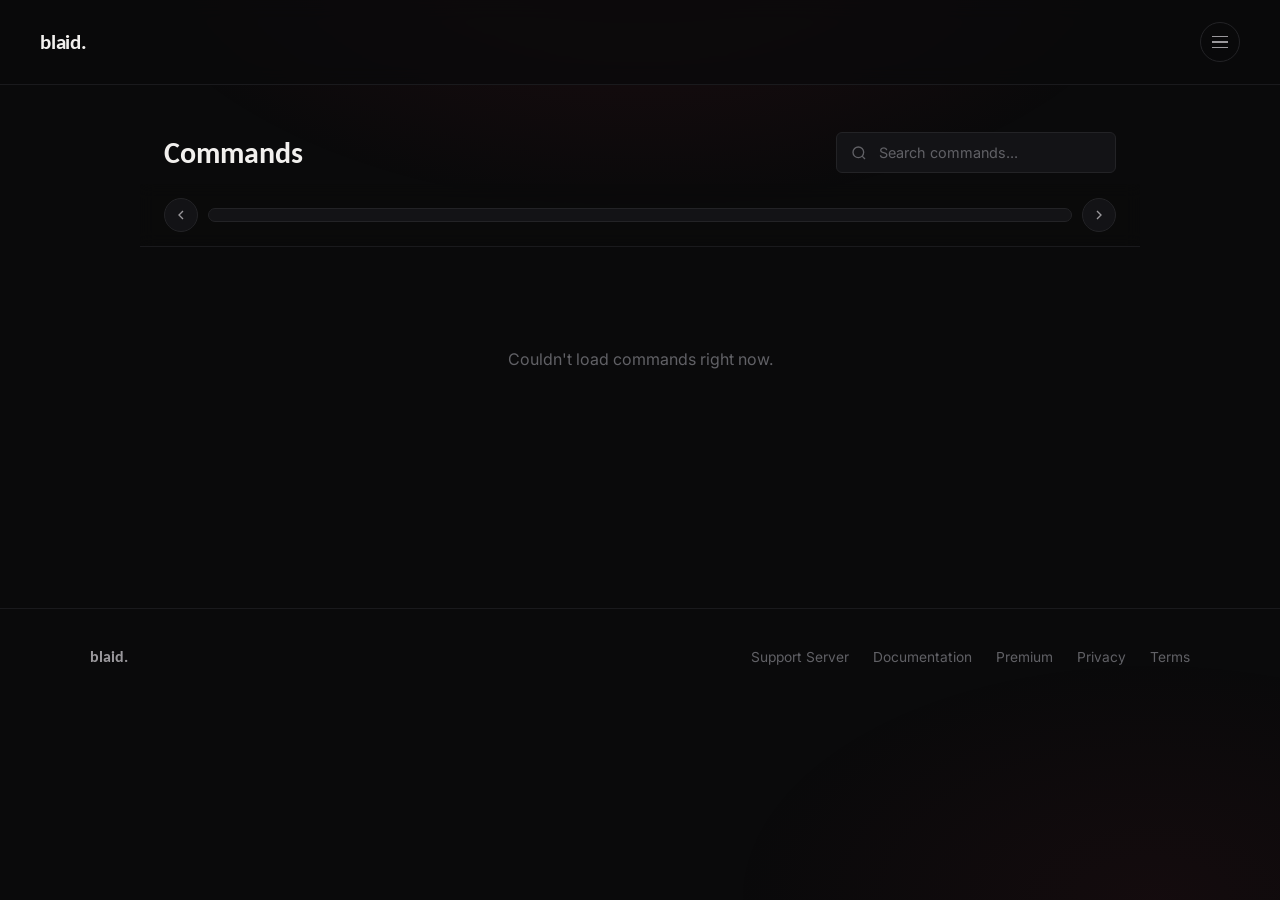
==== website/frontend/commands.html @ 807b5d60 "Add files via upload" ====
<!DOCTYPE html>
<html lang="en">
<head>
  <meta charset="UTF-8">
  <meta name="viewport" content="width=device-width, initial-scale=1">
  <title>Commands — blaid.</title>
  <link rel="stylesheet" href="css/style.css">
</head>
<body>

  <div class="loader">
    <img class="loader-logo" src="https://i.postimg.cc/3x8vhPrW/FED5DB4C-5312-48C1-953B-68FA3658A6BF.png" alt="blaid.">
  </div>

  <div class="page">
    <header class="topbar">
      <a class="wordmark" href="index.html">blaid.</a>
      <div class="topbar-right">
        <button class="menu-toggle" aria-label="Menu">
          <span></span><span></span><span></span>
        </button>
        <nav class="nav-panel">
          <a href="index.html">Home</a>
          <a href="embed-builder.html">Embed Builder</a>
          <a href="status.html">Status</a>
          <a data-support-link href="#">Discord</a>
          <a href="tickets.html">Tickets</a>
          <a href="docs.html">Documentation</a>
          <a href="premium.html">Premium</a>
        </nav>
      </div>
    </header>

    <div class="cmd-header">
      <h1>Commands</h1>
      <div class="cmd-search">
        <svg viewBox="0 0 24 24" fill="none" stroke="currentColor" stroke-width="2"><circle cx="11" cy="11" r="8"/><path d="m21 21-4.3-4.3"/></svg>
        <input id="cmd-search-input" type="text" placeholder="Search commands...">
      </div>
    </div>

    <div class="chip-bar-wrap">
      <button class="chip-arrow chip-arrow-left" aria-label="Scroll left">
        <svg viewBox="0 0 24 24" fill="none" stroke="currentColor" stroke-width="2"><path d="m15 18-6-6 6-6"/></svg>
      </button>
      <div class="chip-bar"></div>
      <button class="chip-arrow chip-arrow-right" aria-label="Scroll right">
        <svg viewBox="0 0 24 24" fill="none" stroke="currentColor" stroke-width="2"><path d="m9 18 6-6-6-6"/></svg>
      </button>
    </div>

    <div class="cmd-body">
      <p style="color: var(--text-faint); text-align:center; padding: 60px 0;">Loading commands…</p>
    </div>
    <footer class="site-footer">
      <div class="footer-inner">
        <span class="footer-brand">blaid.</span>
        <div class="footer-links">
          <a data-support-link href="#">Support Server</a>
          <a href="docs.html">Documentation</a>
          <a href="premium.html">Premium</a>
          <a href="privacy.html">Privacy</a>
          <a href="terms.html">Terms</a>
        </div>
      </div>
    </footer>
  </div>

  <script src="js/config.js"></script>
  <script src="js/app.js"></script>
</body>
</html>
---- website/frontend/css/style.css ----
/* ============================================================
   blaid. — design tokens
   Near-black + deep wine red, Carlito (free Calibri-alike) display / Inter body.
   ============================================================ */

@import url('https://fonts.googleapis.com/css2?family=Carlito:wght@400;700&family=Inter:wght@400;500;600;700&display=swap');

:root {
  --bg: #0A0A0B;
  --bg-raised: #131316;
  --bg-raised-2: #1A1A1E;
  --border: #232326;
  --border-soft: #1A1A1D;

  --red: #8B1E2F;
  --red-bright: #B23A4C;
  --red-dim: #4A1219;

  --text: #F2F0EE;
  --text-muted: #9A989C;
  --text-faint: #616166;

  --font-display: 'Carlito', sans-serif;
  --font-body: 'Inter', sans-serif;

  --radius: 10px;
  --radius-sm: 6px;

  --shadow-soft: 0 20px 60px -20px rgba(0, 0, 0, 0.6);
}

* { box-sizing: border-box; }

html { scroll-behavior: smooth; }

body {
  margin: 0;
  background: var(--bg);
  color: var(--text);
  font-family: var(--font-body);
  font-size: 16px;
  line-height: 1.55;
  -webkit-font-smoothing: antialiased;
}

a { color: inherit; text-decoration: none; }
button { font-family: inherit; }

::selection { background: var(--red-dim); color: var(--text); }

body::before {
  content: "";
  position: fixed;
  inset: 0;
  z-index: -1;
  background:
    radial-gradient(ellipse 900px 500px at 50% -10%, rgba(139, 30, 47, 0.16), transparent 60%),
    radial-gradient(ellipse 700px 400px at 90% 100%, rgba(139, 30, 47, 0.08), transparent 60%);
  pointer-events: none;
}

/* Loading screen */

.loader {
  position: fixed;
  inset: 0;
  z-index: 999;
  background: #000;
  display: flex;
  align-items: center;
  justify-content: center;
  transition: opacity 0.6s ease, visibility 0.6s ease;
}

.loader.hidden { opacity: 0; visibility: hidden; pointer-events: none; }

.loader-mark {
  font-family: var(--font-display);
  font-weight: 600;
  font-size: 2.4rem;
  letter-spacing: -0.01em;
  color: var(--text);
  animation: loader-blink 1.1s ease-in-out infinite;
}

@keyframes loader-blink {
  0%, 100% { opacity: 1; }
  50% { opacity: 0.15; }
}

.page {
  opacity: 0;
  transform: translateY(6px);
  transition: opacity 0.5s ease, transform 0.5s ease;
}

.page.revealed { opacity: 1; transform: translateY(0); }

/* Top navigation */

.topbar {
  position: sticky;
  top: 0;
  z-index: 40;
  display: flex;
  align-items: center;
  justify-content: space-between;
  padding: 22px 40px;
  background: rgba(10, 10, 11, 0.94);
  border-bottom: 1px solid var(--border-soft);
}

@media (min-width: 861px) {
  .topbar { background: rgba(10, 10, 11, 0.75); backdrop-filter: blur(10px); }
}

.wordmark {
  font-family: var(--font-display);
  font-weight: 600;
  font-size: 1.3rem;
  color: var(--text);
  letter-spacing: -0.01em;
}

.topbar-right { display: flex; align-items: center; gap: 18px; position: relative; }

.icon-btn {
  display: flex;
  align-items: center;
  justify-content: center;
  width: 40px;
  height: 40px;
  border-radius: 50%;
  border: 1px solid var(--border);
  background: transparent;
  color: var(--text-muted);
  cursor: pointer;
  transition: border-color 0.15s ease, color 0.15s ease, background 0.15s ease, transform 0.15s ease;
}

.icon-btn:hover { color: var(--text); border-color: var(--red); background: rgba(139, 30, 47, 0.1); transform: translateY(-1px); }
.icon-btn svg { width: 17px; height: 17px; }

.menu-toggle {
  display: flex;
  flex-direction: column;
  justify-content: center;
  gap: 4px;
  width: 40px;
  height: 40px;
  border-radius: 50%;
  border: 1px solid var(--border);
  background: transparent;
  cursor: pointer;
  transition: border-color 0.15s ease, background 0.15s ease, transform 0.15s ease;
}

.menu-toggle:hover { border-color: var(--red); background: rgba(139, 30, 47, 0.1); transform: translateY(-1px); }

.menu-toggle span {
  display: block;
  width: 16px;
  height: 1.5px;
  margin: 0 auto;
  background: var(--text-muted);
  transition: transform 0.2s ease, opacity 0.2s ease;
}

.menu-toggle.open span:nth-child(1) { transform: translateY(5.5px) rotate(45deg); }
.menu-toggle.open span:nth-child(2) { opacity: 0; }
.menu-toggle.open span:nth-child(3) { transform: translateY(-5.5px) rotate(-45deg); }

.nav-panel {
  position: fixed;
  top: 78px;
  right: 40px;
  z-index: 45;
  min-width: 220px;
  background: var(--bg-raised);
  border: 1px solid var(--border);
  border-radius: var(--radius);
  box-shadow: var(--shadow-soft);
  padding: 8px;
  opacity: 0;
  transform: translateY(-8px);
  pointer-events: none;
  transition: opacity 0.18s ease, transform 0.18s ease;
}

.nav-panel.open { opacity: 1; transform: translateY(0); pointer-events: auto; }

.nav-panel a {
  display: block;
  padding: 11px 14px;
  border-radius: var(--radius-sm);
  color: var(--text-muted);
  font-size: 0.94rem;
  font-weight: 500;
  transition: background 0.15s ease, color 0.15s ease;
}

.nav-panel a:hover { background: var(--bg-raised-2); color: var(--text); }

.dot-panel {
  position: absolute;
  top: 48px;
  right: 0;
  min-width: 160px;
  background: var(--bg-raised);
  border: 1px solid var(--border);
  border-radius: var(--radius);
  box-shadow: var(--shadow-soft);
  padding: 6px;
  opacity: 0;
  transform: translateY(-6px);
  pointer-events: none;
  transition: opacity 0.15s ease, transform 0.15s ease;
}

.dot-panel.open { opacity: 1; transform: translateY(0); pointer-events: auto; }

.dot-panel a {
  display: block;
  padding: 9px 12px;
  border-radius: var(--radius-sm);
  font-size: 0.86rem;
  color: var(--text-muted);
}

.dot-panel a:hover { background: var(--bg-raised-2); color: var(--text); }

/* Homepage hero */

.hero {
  max-width: 780px;
  margin: 0 auto;
  padding: 140px 24px 100px;
  text-align: center;
}

.hero h1 {
  font-family: var(--font-display);
  font-size: clamp(2.2rem, 5vw, 3.4rem);
  font-weight: 600;
  line-height: 1.15;
  letter-spacing: -0.015em;
  margin: 0 0 22px;
}

.hero .lead {
  color: var(--text-muted);
  font-size: 1.06rem;
  max-width: 560px;
  margin: 0 auto 40px;
  line-height: 1.65;
}

.hero .actions { display: flex; align-items: center; justify-content: center; gap: 14px; flex-wrap: wrap; }

.btn {
  display: inline-flex;
  align-items: center;
  justify-content: center;
  padding: 13px 26px;
  border-radius: var(--radius-sm);
  font-weight: 600;
  font-size: 0.95rem;
  border: 1px solid transparent;
  cursor: pointer;
  transition: transform 0.15s ease, background 0.15s ease, border-color 0.15s ease;
}

.btn.primary { background: var(--red); color: #fff; }
.btn.primary:hover { background: var(--red-bright); transform: translateY(-1px); }

.btn.secondary { background: transparent; border-color: var(--border); color: var(--text); }
.btn.secondary:hover { border-color: var(--text-faint); transform: translateY(-1px); }

/* Docs layout */

.docs-shell {
  display: grid;
  grid-template-columns: 260px 1fr;
  max-width: 1180px;
  margin: 0 auto;
  min-height: calc(100vh - 79px);
}

.docs-sidebar { border-right: 1px solid var(--border-soft); padding: 28px 20px; transition: max-height 0.2s ease; }
.docs-sidebar .docs-nav-group { overflow: hidden; }
.docs-sidebar.sidebar-collapsed .docs-nav-group { display: none; }

.docs-crumb {
  display: flex;
  align-items: center;
  gap: 8px;
  padding: 14px 40px;
  font-size: 0.85rem;
  color: var(--text-faint);
  border-bottom: 1px solid var(--border-soft);
}

.docs-crumb .sep { color: var(--text-faint); }
.docs-crumb .current { color: var(--text-muted); }

.docs-nav-group { margin-bottom: 22px; }

.docs-nav-label {
  font-size: 0.72rem;
  font-weight: 600;
  color: var(--text-faint);
  letter-spacing: 0.03em;
  margin: 0 0 8px 10px;
}

.docs-nav-group a {
  display: block;
  padding: 8px 10px;
  border-radius: var(--radius-sm);
  font-size: 0.9rem;
  color: var(--text-muted);
  margin-bottom: 2px;
  transition: background 0.15s ease, color 0.15s ease;
}

.docs-nav-group a:hover { background: var(--bg-raised); color: var(--text); }
.docs-nav-group a.active { background: var(--bg-raised); color: var(--text); border-left: 2px solid var(--red); padding-left: 8px; }

.docs-content { padding: 48px 56px; max-width: 680px; }
.docs-content h1 { font-family: var(--font-display); font-size: 2rem; margin: 0 0 6px; }
.docs-content .docs-sub { color: var(--text-muted); margin: 0 0 32px; }
.docs-content h2 { font-family: var(--font-display); font-size: 1.25rem; margin: 36px 0 12px; }
.docs-content p { color: var(--text-muted); margin: 0 0 16px; }

.docs-content code {
  background: var(--bg-raised);
  border: 1px solid var(--border);
  border-radius: 4px;
  padding: 2px 6px;
  font-size: 0.88em;
  color: var(--red-bright);
}

/* Commands page */

.cmd-header {
  max-width: 1000px;
  margin: 0 auto;
  padding: 44px 24px 8px;
  display: flex;
  align-items: center;
  justify-content: space-between;
  gap: 20px;
}

.cmd-header h1 { font-family: var(--font-display); font-size: 1.9rem; margin: 0; }

.cmd-search {
  display: flex;
  align-items: center;
  gap: 10px;
  background: var(--bg-raised);
  border: 1px solid var(--border);
  border-radius: var(--radius-sm);
  padding: 10px 14px;
  width: 280px;
}

.cmd-search svg { width: 16px; height: 16px; color: var(--text-faint); flex-shrink: 0; }

.cmd-search input {
  background: none;
  border: none;
  outline: none;
  color: var(--text);
  font-size: 0.9rem;
  width: 100%;
  font-family: var(--font-body);
}

.cmd-search input::placeholder { color: var(--text-faint); }

.cmd-body { max-width: 1000px; margin: 0 auto; padding: 24px 24px 100px; }

.cmd-body.tab-out { opacity: 0; transform: translateX(-40px); transition: opacity 0.18s ease, transform 0.18s ease; }
.cmd-body.tab-in { animation: tab-slide-in 0.32s cubic-bezier(0.22, 1, 0.36, 1); }

@keyframes tab-slide-in {
  from { opacity: 0; transform: translateX(40px); }
  to { opacity: 1; transform: translateX(0); }
}

.category-bar {
  display: flex;
  align-items: center;
  gap: 10px;
  background: var(--bg-raised);
  border: 1px solid var(--border);
  border-radius: var(--radius-sm);
  padding: 12px 18px;
  margin: 28px 0 16px;
  font-family: var(--font-display);
  font-weight: 600;
  font-size: 0.95rem;
  color: var(--text);
}

.category-bar .count { font-family: var(--font-body); font-weight: 500; color: var(--text-faint); font-size: 0.82rem; }

.cmd-card {
  border: 1px solid var(--border);
  border-radius: var(--radius);
  padding: 20px 22px;
  margin-bottom: 12px;
  background: var(--bg-raised);
}

.cmd-card-top { display: flex; align-items: center; justify-content: space-between; gap: 12px; }

.cmd-name { font-family: 'Carlito', monospace; font-weight: 600; font-size: 1.02rem; color: var(--text); }

.copy-btn {
  display: flex;
  align-items: center;
  gap: 6px;
  background: transparent;
  border: 1px solid var(--border);
  color: var(--text-faint);
  border-radius: var(--radius-sm);
  padding: 6px 10px;
  font-size: 0.78rem;
  cursor: pointer;
  transition: border-color 0.15s ease, color 0.15s ease;
}

.copy-btn:hover { border-color: var(--red); color: var(--text); }
.copy-btn svg { width: 13px; height: 13px; }

.cmd-desc { color: var(--text-muted); font-size: 0.92rem; margin: 10px 0 0; }

.cmd-meta {
  display: grid;
  grid-template-columns: 1fr 1fr;
  gap: 16px;
  margin-top: 16px;
  padding-top: 16px;
  border-top: 1px solid var(--border-soft);
}

.cmd-meta-block .label {
  font-size: 0.72rem;
  font-weight: 600;
  color: var(--text-faint);
  letter-spacing: 0.02em;
  margin: 0 0 6px;
}

.cmd-meta-block .value { font-size: 0.86rem; color: var(--text-muted); font-family: 'Carlito', monospace; }
.cmd-meta-block .value.perm { font-family: var(--font-body); color: var(--red-bright); }

/* Scroll-reveal (one appearance per element, respects reduced motion).
   IMPORTANT: content is visible by default - JS only ADDS a
   "reveal-armed" class right before observing, so if JS fails for any
   reason, nothing on the page is ever permanently hidden. */

.reveal.reveal-armed {
  opacity: 0;
  transform: translateY(16px);
  transition: opacity 0.6s ease, transform 0.6s ease;
}

.reveal.reveal-armed.in-view { opacity: 1; transform: translateY(0); }

/* Category chip bar - horizontal, swipeable on mobile, sticky under topbar */

.chip-bar-wrap {
  position: sticky;
  top: 79px;
  z-index: 30;
  background: rgba(10, 10, 11, 0.97);
  border-bottom: 1px solid var(--border-soft);
  padding: 14px 24px;
  display: flex;
  align-items: center;
  gap: 10px;
  max-width: 1000px;
  margin: 0 auto;
}

.chip-bar-wrap .chip-bar { margin: 0; flex: 1; }

.chip-arrow {
  display: none;
  flex-shrink: 0;
  align-items: center;
  justify-content: center;
  width: 34px;
  height: 34px;
  border-radius: 50%;
  border: 1px solid var(--border);
  background: var(--bg-raised);
  color: var(--text-muted);
  cursor: pointer;
  transition: border-color 0.15s ease, color 0.15s ease, background 0.15s ease;
}

.chip-arrow:hover { color: var(--text); border-color: var(--red); background: rgba(139, 30, 47, 0.1); }
.chip-arrow svg { width: 16px; height: 16px; }
.chip-arrow:disabled { opacity: 0.3; cursor: default; pointer-events: none; }

@media (min-width: 861px) {
  .chip-arrow { display: flex; }
}

@media (min-width: 861px) {
  .chip-bar-wrap { background: rgba(10, 10, 11, 0.9); backdrop-filter: blur(8px); }
}

.chip-bar {
  display: flex;
  gap: 8px;
  overflow-x: auto;
  scroll-snap-type: x proximity;
  max-width: 1000px;
  margin: 0 auto;
  scrollbar-width: none;
  background: var(--bg-raised);
  border: 1px solid var(--border);
  border-radius: 999px;
  padding: 6px;
}

.chip-bar::-webkit-scrollbar { display: none; }

.chip {
  scroll-snap-align: start;
  flex-shrink: 0;
  padding: 8px 16px;
  border-radius: 999px;
  border: 1px solid transparent;
  background: transparent;
  color: var(--text-muted);
  font-size: 0.85rem;
  font-weight: 500;
  cursor: pointer;
  white-space: nowrap;
  transition: border-color 0.15s ease, color 0.15s ease, background 0.15s ease;
}

.chip:hover { color: var(--text); background: var(--bg-raised-2); }

.chip.active {
  background: var(--red);
  border-color: var(--red);
  color: #fff;
}

/* Discord-style embed preview (used by the embed builder) */

.discord-preview-shell {
  background: #17181C;
  border: 1px solid var(--border);
  border-radius: var(--radius);
  padding: 20px;
}

.discord-embed {
  background: #232326;
  border-left: 4px solid var(--red);
  border-radius: 8px;
  padding: 14px 16px;
  max-width: 460px;
  font-size: 0.9rem;
  color: #DBDEE1;
}

.de-author { display: flex; align-items: center; gap: 8px; margin-bottom: 8px; font-weight: 600; font-size: 0.86rem; color: #fff; }
.de-author img { width: 20px; height: 20px; border-radius: 50%; }
.de-title { font-weight: 700; color: #fff; margin-bottom: 6px; font-size: 1rem; }
.de-desc { white-space: pre-wrap; line-height: 1.4; color: #DBDEE1; }
.de-thumb { float: right; width: 76px; height: 76px; border-radius: 6px; object-fit: cover; margin-left: 12px; }
.de-fields { display: grid; grid-template-columns: 1fr 1fr; gap: 10px; margin-top: 10px; }
.de-field-name { font-weight: 600; color: #fff; font-size: 0.83rem; margin-bottom: 3px; }
.de-field-value { color: #DBDEE1; font-size: 0.86rem; }
.de-image { width: 100%; border-radius: 6px; margin-top: 10px; }
.de-footer { display: flex; align-items: center; gap: 8px; margin-top: 10px; font-size: 0.76rem; color: #9298A0; }
.de-footer img { width: 18px; height: 18px; border-radius: 50%; }

/* Embed builder layout */

.builder-shell {
  max-width: 1100px;
  margin: 0 auto;
  padding: 44px 24px 100px;
}

.builder-shell h1 { font-family: var(--font-display); font-size: 1.9rem; margin: 0 0 8px; }
.builder-shell .lead { color: var(--text-muted); margin: 0 0 32px; max-width: 620px; }

.builder-grid { display: grid; grid-template-columns: 1fr 380px; gap: 28px; align-items: start; }

.field-group { margin-bottom: 16px; }
.field-row { display: grid; grid-template-columns: 1fr 1fr; gap: 14px; }

.field-group label {
  display: block;
  font-size: 0.78rem;
  font-weight: 600;
  color: var(--text-faint);
  margin-bottom: 6px;
}

.field-group input, .field-group textarea {
  width: 100%;
  background: var(--bg-raised);
  border: 1px solid var(--border);
  border-radius: var(--radius-sm);
  padding: 10px 12px;
  color: var(--text);
  font-family: var(--font-body);
  font-size: 0.9rem;
  outline: none;
  transition: border-color 0.15s ease;
}

.field-group input:focus, .field-group textarea:focus { border-color: var(--red); }
.field-group textarea { resize: vertical; }

.color-field { display: flex; align-items: flex-end; gap: 10px; }
.color-field input[type="color"] {
  width: 42px;
  height: 42px;
  border-radius: 50%;
  border: 1px solid var(--border);
  padding: 0;
  background: none;
  cursor: pointer;
  overflow: hidden;
}

.preview-sticky { position: sticky; top: 100px; }

.json-output {
  background: var(--bg-raised);
  border: 1px solid var(--border);
  border-radius: var(--radius-sm);
  padding: 16px;
  font-family: 'Carlito', monospace;
  font-size: 0.78rem;
  color: var(--text-muted);
  white-space: pre-wrap;
  word-break: break-word;
  max-height: 240px;
  overflow-y: auto;
  margin-top: 14px;
}

/* Status page */

.status-shell { max-width: 800px; margin: 0 auto; padding: 60px 24px 100px; }
.status-shell h1 { font-family: var(--font-display); font-size: 2rem; margin: 0 0 24px; }

.status-hero {
  background: var(--bg-raised);
  border: 1px solid var(--border);
  border-radius: var(--radius);
  padding: 24px 26px;
  margin-bottom: 20px;
  font-size: 1.05rem;
  display: flex;
  align-items: center;
}

.status-dot { display: inline-block; width: 10px; height: 10px; border-radius: 50%; margin-right: 10px; background: var(--text-faint); }
.status-dot.online { background: #3BA55D; box-shadow: 0 0 8px rgba(59, 165, 93, 0.6); }
.status-dot.offline { background: var(--red-bright); }

.status-grid { display: grid; grid-template-columns: repeat(4, 1fr); gap: 14px; }

.status-card {
  background: var(--bg-raised);
  border: 1px solid var(--border);
  border-radius: var(--radius);
  padding: 20px;
  text-align: center;
}

.status-card .value { font-family: var(--font-display); font-size: 1.6rem; font-weight: 600; }
.status-card .label { color: var(--text-faint); font-size: 0.8rem; margin-top: 4px; }

/* Premium page */

.premium-shell { max-width: 980px; margin: 0 auto; padding: 60px 24px 100px; text-align: center; }
.premium-shell h1 { font-family: var(--font-display); font-size: 2.2rem; margin: 0 0 12px; }
.premium-shell .lead { color: var(--text-muted); max-width: 560px; margin: 0 auto 32px; }

.how-to-get {
  background: var(--bg-raised);
  border: 1px solid var(--red);
  box-shadow: 0 0 0 1px var(--red), 0 0 40px -10px rgba(139, 30, 47, 0.5);
  border-radius: var(--radius);
  padding: 28px 30px;
  margin: 0 auto 48px;
  max-width: 560px;
  text-align: center;
}

.how-to-eyebrow {
  font-family: var(--font-display);
  font-size: 1rem;
  letter-spacing: 0.02em;
  color: var(--red-bright);
  margin: 0 0 10px;
  font-weight: 600;
}

.how-to-step { color: var(--text); font-size: 1rem; margin: 0 0 20px; }

.how-to-code {
  background: rgba(139, 30, 47, 0.18);
  border: 1px solid var(--red);
  color: var(--red-bright);
  font-weight: 600;
  padding: 2px 8px;
  border-radius: 4px;
}

.how-to-btn { width: 100%; font-size: 1rem; padding: 15px 26px; }

.plans-grid { display: grid; grid-template-columns: 1fr 1fr; gap: 20px; text-align: left; }

.plan-card {
  background: var(--bg-raised);
  border: 1px solid var(--border);
  border-radius: var(--radius);
  padding: 28px 26px;
}

.plan-card.featured { border-color: var(--red); box-shadow: 0 0 0 1px var(--red); }

.plan-card h2 { font-family: var(--font-display); font-size: 1.3rem; margin: 0 0 6px; }
.plan-card .plan-sub { color: var(--text-muted); font-size: 0.88rem; margin: 0 0 20px; }

.plan-price-row { display: flex; align-items: baseline; gap: 6px; margin-bottom: 4px; }
.plan-price-row .amount { font-family: var(--font-display); font-size: 1.5rem; font-weight: 600; }
.plan-price-row .period { color: var(--text-faint); font-size: 0.82rem; }

.plan-list { list-style: none; padding: 0; margin: 20px 0 24px; }
.plan-list li {
  padding: 9px 0;
  border-bottom: 1px solid var(--border-soft);
  color: var(--text-muted);
  font-size: 0.88rem;
  display: flex;
  align-items: center;
  gap: 8px;
}
.plan-list li:last-child { border-bottom: none; }
.plan-list li svg { width: 14px; height: 14px; color: var(--red-bright); flex-shrink: 0; }

/* Ticket builder */

.ticket-tabs {
  display: flex;
  gap: 4px;
  background: var(--bg-raised);
  border: 1px solid var(--border);
  border-radius: 999px;
  padding: 6px;
  width: fit-content;
  margin-bottom: 28px;
}

.ticket-tab {
  padding: 9px 20px;
  border-radius: 999px;
  border: none;
  background: transparent;
  color: var(--text-muted);
  font-weight: 600;
  font-size: 0.88rem;
  cursor: pointer;
  transition: background 0.15s ease, color 0.15s ease;
}

.ticket-tab:hover { color: var(--text); }
.ticket-tab.active { background: var(--red); color: #fff; }

.ticket-tab-content { animation: tab-slide-in 0.2s ease; }

.question-row {
  display: flex;
  gap: 10px;
  align-items: flex-end;
  margin-bottom: 14px;
  background: var(--bg-raised);
  border: 1px solid var(--border);
  border-radius: var(--radius-sm);
  padding: 14px;
}

.question-row .field-group { flex: 1; margin: 0; }

.question-remove {
  background: transparent;
  border: 1px solid var(--border);
  color: var(--text-faint);
  border-radius: 50%;
  width: 38px;
  height: 38px;
  cursor: pointer;
  flex-shrink: 0;
  transition: border-color 0.15s ease, color 0.15s ease;
}

.question-remove:hover { border-color: var(--red); color: var(--red-bright); }

.send-bar {
  display: flex;
  gap: 16px;
  align-items: flex-end;
  margin-top: 36px;
  padding-top: 28px;
  border-top: 1px solid var(--border-soft);
}

select {
  width: 100%;
  background: var(--bg-raised);
  border: 1px solid var(--border);
  border-radius: var(--radius-sm);
  padding: 10px 12px;
  color: var(--text);
  font-family: var(--font-body);
  font-size: 0.9rem;
  outline: none;
}

select:focus { border-color: var(--red); }

/* Ticket builder - entity cards (forms, options) */

.section-heading {
  font-family: var(--font-display);
  font-size: 1.05rem;
  color: var(--text);
  margin: 28px 0 14px;
  padding-top: 18px;
  border-top: 1px solid var(--border-soft);
}

.section-heading:first-of-type { border-top: none; padding-top: 0; margin-top: 0; }

.checkbox-row {
  display: flex;
  flex-wrap: wrap;
  gap: 18px;
  margin: 12px 0 18px;
  font-size: 0.88rem;
  color: var(--text-muted);
}

.checkbox-row label { display: flex; align-items: center; gap: 7px; cursor: pointer; }

.entity-card {
  background: var(--bg-raised);
  border: 1px solid var(--border);
  border-radius: var(--radius);
  padding: 20px;
  margin-bottom: 16px;
}

.entity-card-top { display: flex; align-items: center; gap: 10px; margin-bottom: 16px; }

.entity-title-input {
  flex: 1;
  background: transparent;
  border: none;
  border-bottom: 1px solid var(--border);
  color: var(--text);
  font-family: var(--font-display);
  font-size: 1.1rem;
  padding: 4px 0;
  outline: none;
}

.entity-title-input:focus { border-bottom-color: var(--red); }

.option-subtabs {
  display: flex;
  gap: 4px;
  overflow-x: auto;
  background: var(--bg);
  border: 1px solid var(--border);
  border-radius: 999px;
  padding: 5px;
  margin-bottom: 18px;
  scrollbar-width: none;
}

.option-subtabs::-webkit-scrollbar { display: none; }

.option-subtab {
  flex-shrink: 0;
  padding: 7px 14px;
  border-radius: 999px;
  border: none;
  background: transparent;
  color: var(--text-faint);
  font-size: 0.8rem;
  font-weight: 600;
  cursor: pointer;
  white-space: nowrap;
  transition: background 0.15s ease, color 0.15s ease;
}

.option-subtab:hover { color: var(--text-muted); }
.option-subtab.active { background: var(--red); color: #fff; }

.role-group-title {
  font-family: var(--font-display);
  font-size: 0.92rem;
  color: var(--text-muted);
  margin: 18px 0 8px;
}

.role-group-title:first-child { margin-top: 0; }

.role-grid {
  display: grid;
  grid-template-columns: repeat(auto-fill, minmax(140px, 1fr));
  gap: 8px;
  margin-bottom: 8px;
}

.role-check {
  display: flex;
  align-items: center;
  gap: 6px;
  font-size: 0.82rem;
  color: var(--text-muted);
  background: var(--bg);
  border: 1px solid var(--border-soft);
  border-radius: var(--radius-sm);
  padding: 6px 10px;
  cursor: pointer;
}

.button-ux-row {
  display: grid;
  grid-template-columns: 70px 1fr 110px 100px auto;
  gap: 10px;
  align-items: center;
  padding: 10px 0;
  border-bottom: 1px solid var(--border-soft);
  font-size: 0.85rem;
}

.button-ux-row:last-child { border-bottom: none; }

.button-ux-label { font-weight: 600; color: var(--text); }

.button-ux-row input, .button-ux-row select {
  background: var(--bg);
  border: 1px solid var(--border);
  border-radius: var(--radius-sm);
  padding: 7px 9px;
  color: var(--text);
  font-size: 0.82rem;
}

.bux-reason { display: flex; align-items: center; gap: 6px; color: var(--text-faint); white-space: nowrap; }

.message-row textarea {
  width: 100%;
  background: var(--bg);
  border: 1px solid var(--border);
  border-radius: var(--radius-sm);
  padding: 8px 10px;
  color: var(--text);
  font-size: 0.85rem;
  font-family: var(--font-body);
}

/* Responsive */

@media (max-width: 860px) {
  .docs-shell { grid-template-columns: 1fr; }

  .docs-sidebar {
    display: block;
    position: fixed;
    top: 60px;
    left: 0;
    bottom: 0;
    width: 280px;
    max-width: 82vw;
    background: var(--bg);
    z-index: 50;
    overflow-y: auto;
    transform: translateX(-100%);
    transition: transform 0.25s ease;
    box-shadow: var(--shadow-soft);
  }

  .docs-sidebar.mobile-open { transform: translateX(0); }
  .docs-sidebar .docs-nav-group { display: block !important; }

  .docs-overlay {
    display: none;
    position: fixed;
    inset: 0;
    z-index: 49;
    background: rgba(0, 0, 0, 0.5);
  }

  .docs-overlay.visible { display: block; }

  .docs-mobile-trigger {
    display: flex !important;
  }

  .docs-content { padding: 32px 24px; }
  .cmd-header { flex-direction: column; align-items: flex-start; }
  .cmd-search { width: 100%; }
  .cmd-meta { grid-template-columns: 1fr; }
  .topbar { padding: 18px 20px; }
  .builder-grid { grid-template-columns: 1fr; }
  .preview-sticky { position: static; }
  .status-grid { grid-template-columns: 1fr 1fr; }
  .plans-grid { grid-template-columns: 1fr; }
  .button-ux-row { grid-template-columns: 1fr; gap: 6px; }
  .role-grid { grid-template-columns: repeat(auto-fill, minmax(110px, 1fr)); }
}

.docs-mobile-trigger { display: none; }

/* Deeper, softer card shadows for more visual separation */

.cmd-card, .plan-card, .status-card, .discord-preview-shell, .how-to-get {
  box-shadow: 0 1px 0 rgba(255, 255, 255, 0.02) inset, 0 10px 30px -18px rgba(0, 0, 0, 0.7);
  transition: box-shadow 0.2s ease, transform 0.2s ease;
}

.cmd-card:hover {
  box-shadow: 0 1px 0 rgba(255, 255, 255, 0.03) inset, 0 14px 36px -16px rgba(0, 0, 0, 0.75);
  border-color: var(--text-faint);
}

.plan-card:hover { transform: translateY(-2px); }

/* Skeleton loading state - used while /api/commands or /api/status
   are still in flight, so the page never shows a bare loading string */

.skeleton-line {
  height: 14px;
  border-radius: 4px;
  background: linear-gradient(90deg, var(--bg-raised) 25%, var(--bg-raised-2) 50%, var(--bg-raised) 75%);
  background-size: 200% 100%;
  animation: skeleton-shimmer 1.4s ease-in-out infinite;
}

@keyframes skeleton-shimmer {
  0% { background-position: 200% 0; }
  100% { background-position: -200% 0; }
}

.skeleton-card {
  border: 1px solid var(--border);
  border-radius: var(--radius);
  padding: 20px 22px;
  margin-bottom: 12px;
  background: var(--bg-raised);
}

.skeleton-card .skeleton-line:first-child { width: 40%; margin-bottom: 14px; }
.skeleton-card .skeleton-line:last-child { width: 85%; }

/* Site footer - shared across every page */

.site-footer {
  border-top: 1px solid var(--border-soft);
  padding: 36px 40px 40px;
  margin-top: 60px;
}

.footer-inner {
  max-width: 1100px;
  margin: 0 auto;
  display: flex;
  align-items: center;
  justify-content: space-between;
  flex-wrap: wrap;
  gap: 16px;
}

.footer-brand {
  font-family: var(--font-display);
  font-weight: 600;
  color: var(--text-muted);
  font-size: 1rem;
}

.footer-links {
  display: flex;
  gap: 24px;
  flex-wrap: wrap;
}

.footer-links a {
  color: var(--text-faint);
  font-size: 0.86rem;
  transition: color 0.15s ease;
}

.footer-links a:hover { color: var(--text-muted); }

@media (prefers-reduced-motion: reduce) {
  .loader-mark { animation: none; }
  .page { transition: none; }
  .skeleton-line { animation: none; }
}
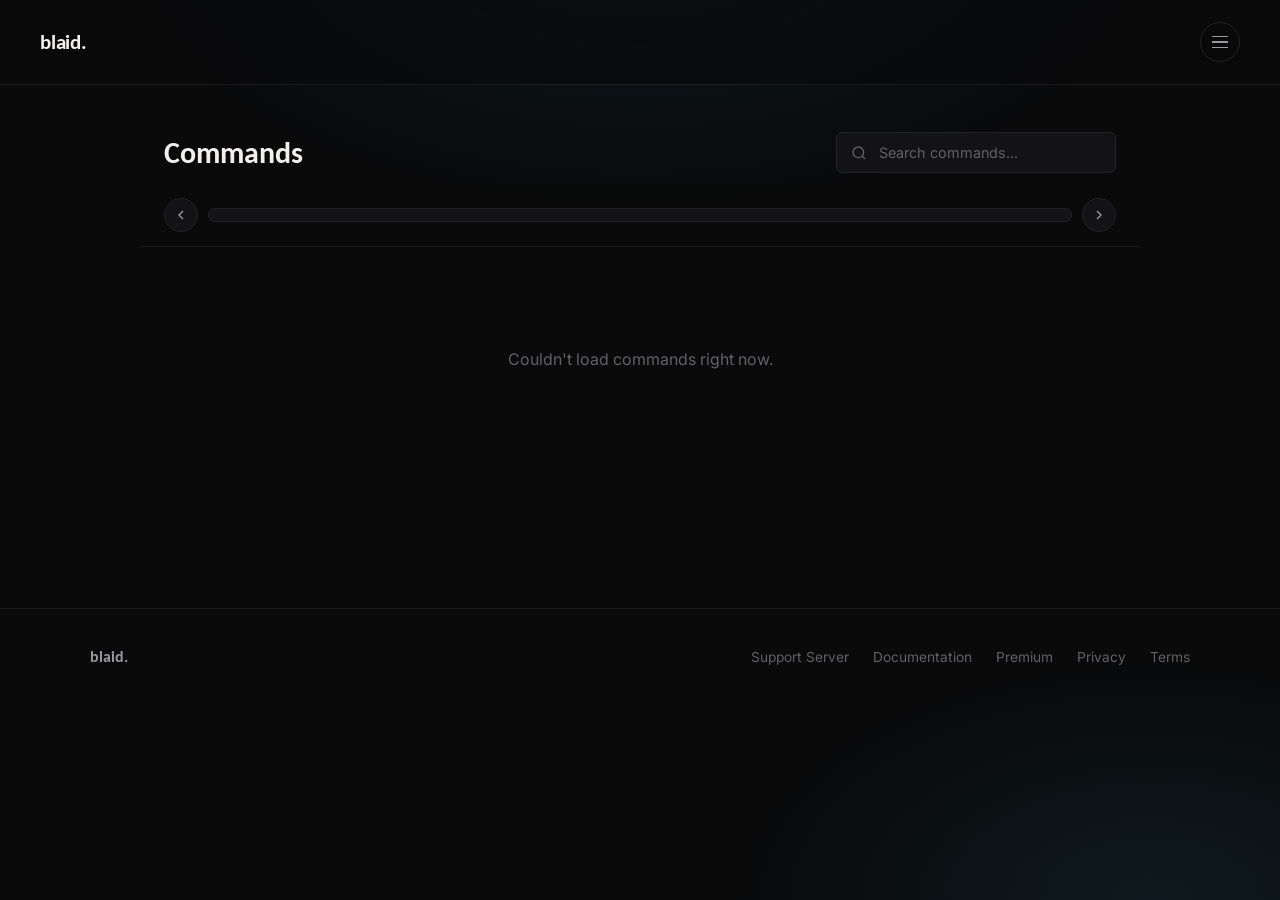
==== commit b19b4273: "Add files via upload" ====
--- a/website/frontend/commands.html
+++ b/website/frontend/commands.html
@@ -9,7 +9,7 @@
 <body>
 
   <div class="loader">
-    <img class="loader-logo" src="https://i.postimg.cc/3x8vhPrW/FED5DB4C-5312-48C1-953B-68FA3658A6BF.png" alt="blaid.">
+    <img class="loader-logo" src="https://i.ibb.co/2YF8hFDc/image-removebg-preview-1.png" alt="blaid.">
   </div>
 
   <div class="page">
--- a/website/frontend/css/style.css
+++ b/website/frontend/css/style.css
@@ -12,9 +12,9 @@
   --border: #232326;
   --border-soft: #1A1A1D;
 
-  --red: #8B1E2F;
-  --red-bright: #B23A4C;
-  --red-dim: #4A1219;
+  --red: #1E6B8B;
+  --red-bright: #2FA8C9;
+  --red-dim: #123A4A;
 
   --text: #F2F0EE;
   --text-muted: #9A989C;
@@ -54,8 +54,8 @@
   inset: 0;
   z-index: -1;
   background:
-    radial-gradient(ellipse 900px 500px at 50% -10%, rgba(139, 30, 47, 0.16), transparent 60%),
-    radial-gradient(ellipse 700px 400px at 90% 100%, rgba(139, 30, 47, 0.08), transparent 60%);
+    radial-gradient(ellipse 900px 500px at 50% -10%, rgba(30, 107, 139, 0.18), transparent 60%),
+    radial-gradient(ellipse 700px 400px at 90% 100%, rgba(47, 168, 201, 0.10), transparent 60%);
   pointer-events: none;
 }
 
@@ -83,6 +83,13 @@
   animation: loader-blink 1.1s ease-in-out infinite;
 }
 
+.loader-logo {
+  width: 96px;
+  height: 96px;
+  object-fit: contain;
+  animation: loader-blink 1.1s ease-in-out infinite;
+}
+
 @keyframes loader-blink {
   0%, 100% { opacity: 1; }
   50% { opacity: 0.15; }
@@ -90,11 +97,12 @@
 
 .page {
   opacity: 0;
-  transform: translateY(6px);
-  transition: opacity 0.5s ease, transform 0.5s ease;
-}
-
-.page.revealed { opacity: 1; transform: translateY(0); }
+  transform: translateY(10px);
+  filter: blur(6px);
+  transition: opacity 0.6s ease, transform 0.6s ease, filter 0.6s ease;
+}
+
+.page.revealed { opacity: 1; transform: translateY(0); filter: blur(0); }
 
 /* Top navigation */
 
@@ -138,7 +146,7 @@
   transition: border-color 0.15s ease, color 0.15s ease, background 0.15s ease, transform 0.15s ease;
 }
 
-.icon-btn:hover { color: var(--text); border-color: var(--red); background: rgba(139, 30, 47, 0.1); transform: translateY(-1px); }
+.icon-btn:hover { color: var(--text); border-color: var(--red); background: rgba(30, 107, 139, 0.14); transform: translateY(-1px); }
 .icon-btn svg { width: 17px; height: 17px; }
 
 .menu-toggle {
@@ -155,7 +163,7 @@
   transition: border-color 0.15s ease, background 0.15s ease, transform 0.15s ease;
 }
 
-.menu-toggle:hover { border-color: var(--red); background: rgba(139, 30, 47, 0.1); transform: translateY(-1px); }
+.menu-toggle:hover { border-color: var(--red); background: rgba(30, 107, 139, 0.14); transform: translateY(-1px); }
 
 .menu-toggle span {
   display: block;
@@ -182,12 +190,13 @@
   box-shadow: var(--shadow-soft);
   padding: 8px;
   opacity: 0;
-  transform: translateY(-8px);
+  transform: translateY(-8px) scale(0.97);
+  filter: blur(3px);
   pointer-events: none;
-  transition: opacity 0.18s ease, transform 0.18s ease;
-}
-
-.nav-panel.open { opacity: 1; transform: translateY(0); pointer-events: auto; }
+  transition: opacity 0.2s ease, transform 0.2s ease, filter 0.2s ease;
+}
+
+.nav-panel.open { opacity: 1; transform: translateY(0) scale(1); filter: blur(0); pointer-events: auto; }
 
 .nav-panel a {
   display: block;
@@ -382,12 +391,12 @@
 
 .cmd-body { max-width: 1000px; margin: 0 auto; padding: 24px 24px 100px; }
 
-.cmd-body.tab-out { opacity: 0; transform: translateX(-40px); transition: opacity 0.18s ease, transform 0.18s ease; }
-.cmd-body.tab-in { animation: tab-slide-in 0.32s cubic-bezier(0.22, 1, 0.36, 1); }
+.cmd-body.tab-out { opacity: 0; transform: translateX(-40px); filter: blur(4px); transition: opacity 0.18s ease, transform 0.18s ease, filter 0.18s ease; }
+.cmd-body.tab-in { animation: tab-slide-in 0.36s cubic-bezier(0.22, 1, 0.36, 1); }
 
 @keyframes tab-slide-in {
-  from { opacity: 0; transform: translateX(40px); }
-  to { opacity: 1; transform: translateX(0); }
+  from { opacity: 0; transform: translateX(40px); filter: blur(4px); }
+  to { opacity: 1; transform: translateX(0); filter: blur(0); }
 }
 
 .category-bar {
@@ -504,7 +513,7 @@
   transition: border-color 0.15s ease, color 0.15s ease, background 0.15s ease;
 }
 
-.chip-arrow:hover { color: var(--text); border-color: var(--red); background: rgba(139, 30, 47, 0.1); }
+.chip-arrow:hover { color: var(--text); border-color: var(--red); background: rgba(30, 107, 139, 0.14); }
 .chip-arrow svg { width: 16px; height: 16px; }
 .chip-arrow:disabled { opacity: 0.3; cursor: default; pointer-events: none; }
 
@@ -697,7 +706,7 @@
 .how-to-get {
   background: var(--bg-raised);
   border: 1px solid var(--red);
-  box-shadow: 0 0 0 1px var(--red), 0 0 40px -10px rgba(139, 30, 47, 0.5);
+  box-shadow: 0 0 0 1px var(--red), 0 0 40px -10px rgba(30, 107, 139, 0.5);
   border-radius: var(--radius);
   padding: 28px 30px;
   margin: 0 auto 48px;
@@ -717,7 +726,7 @@
 .how-to-step { color: var(--text); font-size: 1rem; margin: 0 0 20px; }
 
 .how-to-code {
-  background: rgba(139, 30, 47, 0.18);
+  background: rgba(30, 107, 139, 0.18);
   border: 1px solid var(--red);
   color: var(--red-bright);
   font-weight: 600;
@@ -1031,6 +1040,14 @@
   .plans-grid { grid-template-columns: 1fr; }
   .button-ux-row { grid-template-columns: 1fr; gap: 6px; }
   .role-grid { grid-template-columns: repeat(auto-fill, minmax(110px, 1fr)); }
+
+  /* Blur is GPU/memory-heavy on lower-end mobile browsers - keep the
+     slide/fade motion (cheap) but skip the blur pass specifically here. */
+  .page, .page.revealed,
+  .cmd-body.tab-out, .cmd-body.tab-in,
+  .nav-panel, .nav-panel.open {
+    filter: none !important;
+  }
 }
 
 .docs-mobile-trigger { display: none; }
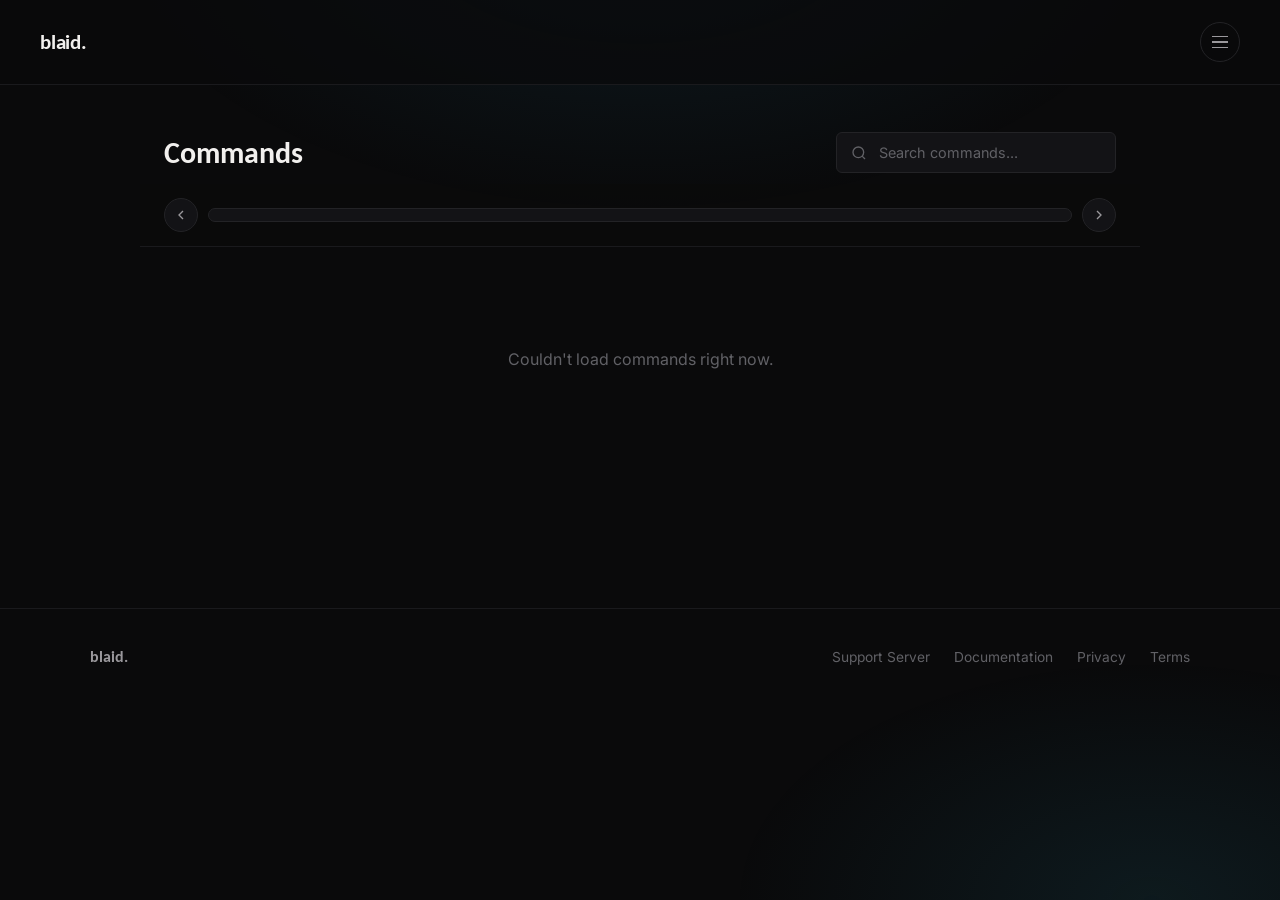
==== commit c8ff8e54: "Add files via upload" ====
--- a/website/frontend/commands.html
+++ b/website/frontend/commands.html
@@ -9,7 +9,7 @@
 <body>
 
   <div class="loader">
-    <img class="loader-logo" src="https://i.ibb.co/2YF8hFDc/image-removebg-preview-1.png" alt="blaid.">
+    <img class="loader-logo" src="https://i.ibb.co/hFFwyZwM/image.png" alt="blaid.">
   </div>
 
   <div class="page">
@@ -26,7 +26,6 @@
           <a data-support-link href="#">Discord</a>
           <a href="tickets.html">Tickets</a>
           <a href="docs.html">Documentation</a>
-          <a href="premium.html">Premium</a>
         </nav>
       </div>
     </header>
@@ -58,7 +57,6 @@
         <div class="footer-links">
           <a data-support-link href="#">Support Server</a>
           <a href="docs.html">Documentation</a>
-          <a href="premium.html">Premium</a>
           <a href="privacy.html">Privacy</a>
           <a href="terms.html">Terms</a>
         </div>
--- a/website/frontend/css/style.css
+++ b/website/frontend/css/style.css
@@ -846,6 +846,106 @@
 }
 
 select:focus { border-color: var(--red); }
+
+/* Refund policy (premium.html) */
+
+.refund-policy {
+  max-width: 760px;
+  margin: 60px auto 0;
+  padding-top: 40px;
+  border-top: 1px solid var(--border-soft);
+}
+
+.refund-policy h2 {
+  font-family: var(--font-display);
+  font-size: 1.6rem;
+  margin: 0 0 24px;
+}
+
+.refund-section { margin-bottom: 24px; }
+
+.refund-section h3 {
+  font-family: var(--font-display);
+  font-size: 1.05rem;
+  color: var(--text);
+  margin: 0 0 8px;
+}
+
+.refund-section p {
+  color: var(--text-muted);
+  font-size: 0.9rem;
+  line-height: 1.6;
+  margin: 0;
+}
+
+/* User chip (login status, top-right of ticket builder) */
+
+.user-chip-wrap {
+  position: relative;
+  display: flex;
+  justify-content: flex-end;
+  margin-bottom: 20px;
+}
+
+.user-chip {
+  display: flex;
+  align-items: center;
+  gap: 8px;
+  background: var(--bg-raised);
+  border: 1px solid var(--border);
+  border-radius: 999px;
+  padding: 6px 14px 6px 6px;
+  color: var(--text);
+  font-size: 0.86rem;
+  font-weight: 600;
+  cursor: pointer;
+  transition: border-color 0.15s ease;
+}
+
+.user-chip:hover { border-color: var(--red); }
+
+.user-chip-avatar {
+  width: 26px;
+  height: 26px;
+  border-radius: 50%;
+  object-fit: cover;
+}
+
+.user-chip-caret { width: 14px; height: 14px; color: var(--text-faint); }
+
+.user-chip-menu {
+  position: absolute;
+  top: calc(100% + 8px);
+  right: 0;
+  background: var(--bg-raised);
+  border: 1px solid var(--border);
+  border-radius: var(--radius-sm);
+  box-shadow: var(--shadow-soft);
+  min-width: 140px;
+  padding: 6px;
+  opacity: 0;
+  transform: translateY(-6px);
+  pointer-events: none;
+  transition: opacity 0.15s ease, transform 0.15s ease;
+  z-index: 20;
+}
+
+.user-chip-menu.open { opacity: 1; transform: translateY(0); pointer-events: auto; }
+
+.user-chip-menu button {
+  width: 100%;
+  text-align: left;
+  background: transparent;
+  border: none;
+  color: var(--red-bright);
+  font-size: 0.86rem;
+  font-weight: 600;
+  padding: 8px 10px;
+  border-radius: var(--radius-sm);
+  cursor: pointer;
+}
+
+.user-chip-menu button:hover { background: rgba(30, 107, 139, 0.14); }
 
 /* Ticket builder - entity cards (forms, options) */
 
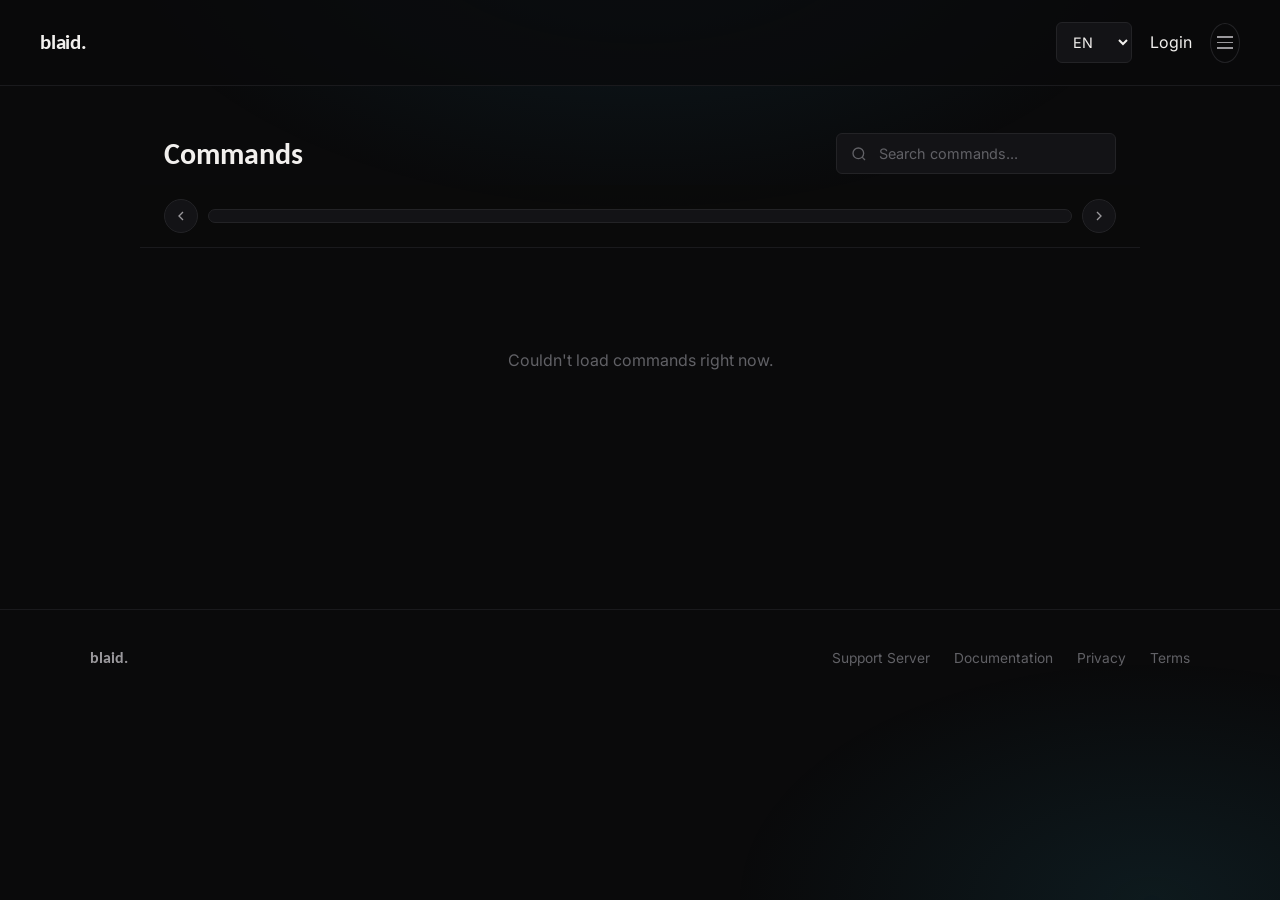
==== commit 57403e74: "Add files via upload" ====
--- a/website/frontend/commands.html
+++ b/website/frontend/commands.html
@@ -16,6 +16,11 @@
     <header class="topbar">
       <a class="wordmark" href="index.html">blaid.</a>
       <div class="topbar-right">
+        <select class="lang-select" id="lang-select">
+          <option value="en">EN</option>
+          <option value="de">DE</option>
+        </select>
+        <a class="login-chip" id="login-chip" href="#">Login</a>
         <button class="menu-toggle" aria-label="Menu">
           <span></span><span></span><span></span>
         </button>
@@ -26,6 +31,7 @@
           <a data-support-link href="#">Discord</a>
           <a href="tickets.html">Tickets</a>
           <a href="docs.html">Documentation</a>
+          <a href="premium.html">Premium</a>
         </nav>
       </div>
     </header>
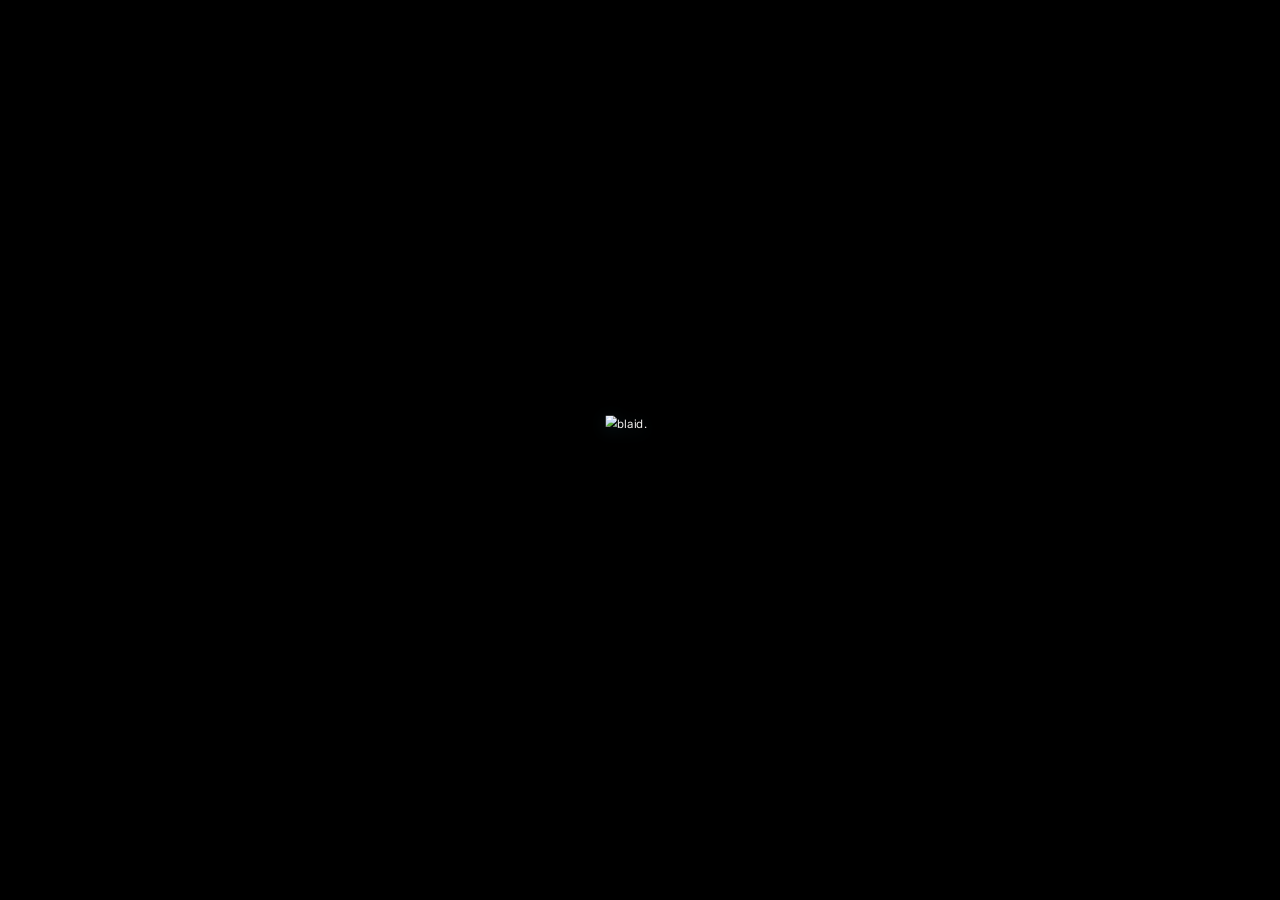
==== commit b99d6644: "Add files via upload" ====
--- a/website/frontend/commands.html
+++ b/website/frontend/commands.html
@@ -17,8 +17,11 @@
       <a class="wordmark" href="index.html">blaid.</a>
       <div class="topbar-right">
         <select class="lang-select" id="lang-select">
-          <option value="en">EN</option>
-          <option value="de">DE</option>
+          <option value="en">🇬🇧 English</option>
+          <option value="de">🇩🇪 Deutsch</option>
+          <option value="fr">🇫🇷 Français</option>
+          <option value="es">🇪🇸 Español</option>
+          <option value="pt">🇵🇹 Português</option>
         </select>
         <a class="login-chip" id="login-chip" href="#">Login</a>
         <button class="menu-toggle" aria-label="Menu">
--- a/website/frontend/css/style.css
+++ b/website/frontend/css/style.css
@@ -23,8 +23,8 @@
   --font-display: 'Carlito', sans-serif;
   --font-body: 'Inter', sans-serif;
 
-  --radius: 10px;
-  --radius-sm: 6px;
+  --radius: 18px;
+  --radius-sm: 12px;
 
   --shadow-soft: 0 20px 60px -20px rgba(0, 0, 0, 0.6);
 }
@@ -74,25 +74,26 @@
 
 .loader.hidden { opacity: 0; visibility: hidden; pointer-events: none; }
 
-.loader-mark {
-  font-family: var(--font-display);
-  font-weight: 600;
-  font-size: 2.4rem;
-  letter-spacing: -0.01em;
-  color: var(--text);
-  animation: loader-blink 1.1s ease-in-out infinite;
-}
-
 .loader-logo {
   width: 96px;
   height: 96px;
   object-fit: contain;
-  animation: loader-blink 1.1s ease-in-out infinite;
-}
-
-@keyframes loader-blink {
-  0%, 100% { opacity: 1; }
-  50% { opacity: 0.15; }
+  animation: loader-glow-shrink 1.4s ease-in-out forwards;
+}
+
+@keyframes loader-glow-shrink {
+  0% {
+    filter: drop-shadow(0 0px 0px rgba(47, 168, 201, 0));
+    transform: scale(1) translateY(0);
+  }
+  45% {
+    filter: drop-shadow(0 14px 34px rgba(47, 168, 201, 0.85)) drop-shadow(0 0 18px rgba(47, 168, 201, 0.6));
+    transform: scale(1.08) translateY(-2px);
+  }
+  100% {
+    filter: drop-shadow(0 4px 10px rgba(47, 168, 201, 0.15));
+    transform: scale(0.72) translateY(0);
+  }
 }
 
 .page {
@@ -120,6 +121,73 @@
 
 @media (min-width: 861px) {
   .topbar { background: rgba(10, 10, 11, 0.75); backdrop-filter: blur(10px); }
+
+  /* Desktop: nav links show directly in the topbar, no menu to open */
+  .menu-toggle { display: none; }
+
+  .nav-panel {
+    position: static;
+    opacity: 1;
+    transform: none;
+    filter: none;
+    pointer-events: auto;
+    display: flex;
+    align-items: center;
+    gap: 26px;
+    background: none;
+    border: none;
+    box-shadow: none;
+    padding: 0;
+    min-width: 0;
+  }
+
+  .nav-panel::before { content: none; }
+
+  .nav-panel a {
+    padding: 0;
+    border-radius: 0;
+    background: none !important;
+    font-size: 0.92rem;
+  }
+
+  .nav-panel a:hover { background: none !important; color: var(--red-bright); }
+}
+
+/* Mobile: nav becomes a centered modal, with a dimmed backdrop behind it */
+@media (max-width: 860px) {
+  body.nav-open::after {
+    content: "";
+    position: fixed;
+    inset: 0;
+    background: rgba(0, 0, 0, 0.6);
+    z-index: 44;
+  }
+
+  .nav-panel {
+    top: 50%;
+    left: 50%;
+    right: auto;
+    transform: translate(-50%, -50%) scale(0.95);
+    width: min(300px, 86vw);
+    max-height: 78vh;
+    overflow-y: auto;
+    display: flex;
+    flex-direction: column;
+    gap: 2px;
+  }
+
+  .nav-panel.open { transform: translate(-50%, -50%) scale(1); }
+
+  .nav-panel::before {
+    content: "Menu";
+    display: block;
+    font-family: var(--font-display);
+    font-weight: 600;
+    font-size: 1.05rem;
+    padding: 8px 12px 14px;
+    margin-bottom: 6px;
+    border-bottom: 1px solid var(--border-soft);
+  }
 }
 
 .wordmark {
@@ -846,6 +914,213 @@
 }
 
 select:focus { border-color: var(--red); }
+
+/* Docs: expandable sub-groups, code blocks, coming-soon tag */
+
+.docs-nav-expand {
+  display: flex;
+  align-items: center;
+  justify-content: space-between;
+  width: 100%;
+  background: none;
+  border: none;
+  color: var(--text-muted);
+  font-size: 0.86rem;
+  font-family: var(--font-body);
+  padding: 8px 10px;
+  border-radius: var(--radius-sm);
+  cursor: pointer;
+  text-align: left;
+}
+
+.docs-nav-expand:hover { background: var(--bg-raised); color: var(--text); }
+
+.docs-nav-expand::after {
+  content: "";
+  width: 7px;
+  height: 7px;
+  border-right: 1.5px solid currentColor;
+  border-bottom: 1.5px solid currentColor;
+  transform: rotate(45deg);
+  transition: transform 0.15s ease;
+  flex-shrink: 0;
+}
+
+.docs-nav-expand.open::after { transform: rotate(-135deg); }
+
+.docs-nav-sub {
+  display: none;
+  flex-direction: column;
+  padding-left: 14px;
+  border-left: 1px solid var(--border-soft);
+  margin: 2px 0 4px 12px;
+}
+
+.docs-nav-sub.open { display: flex; }
+
+.docs-code-block {
+  background: var(--bg-raised);
+  border: 1px solid var(--border);
+  border-radius: var(--radius-sm);
+  padding: 14px 16px;
+  margin: 12px 0 16px;
+  overflow-x: auto;
+}
+
+.docs-code-block code {
+  font-family: monospace;
+  font-size: 0.86rem;
+  color: var(--text);
+  white-space: pre;
+  background: none;
+  border: none;
+  padding: 0;
+}
+
+.docs-coming-soon {
+  display: inline-block;
+  background: rgba(30, 107, 139, 0.16);
+  color: var(--red-bright);
+  font-size: 0.78rem;
+  font-weight: 600;
+  padding: 4px 10px;
+  border-radius: 999px;
+  margin: 0 0 12px;
+}
+
+/* Legal pages (privacy.html, terms.html) */
+
+.legal-shell {
+  max-width: 760px;
+  margin: 0 auto;
+  padding: 60px 24px 100px;
+}
+
+.legal-shell h1 {
+  font-family: var(--font-display);
+  font-size: 2.2rem;
+  margin: 0 0 8px;
+}
+
+.legal-updated {
+  color: var(--text-faint);
+  font-size: 0.86rem;
+  margin: 0 0 28px;
+}
+
+.legal-intro {
+  color: var(--text-muted);
+  font-size: 1rem;
+  line-height: 1.7;
+  margin: 0 0 40px;
+  padding-bottom: 32px;
+  border-bottom: 1px solid var(--border-soft);
+}
+
+.legal-shell h2 {
+  font-family: var(--font-display);
+  font-size: 1.25rem;
+  color: var(--text);
+  margin: 36px 0 12px;
+}
+
+.legal-shell p {
+  color: var(--text-muted);
+  font-size: 0.92rem;
+  line-height: 1.7;
+  margin: 0 0 14px;
+}
+
+.legal-shell ul {
+  margin: 0 0 14px;
+  padding-left: 22px;
+  color: var(--text-muted);
+  font-size: 0.92rem;
+  line-height: 1.8;
+}
+
+.legal-shell code {
+  background: var(--bg-raised);
+  border: 1px solid var(--border);
+  border-radius: 4px;
+  padding: 1px 6px;
+  font-size: 0.86em;
+}
+
+.legal-shell a { color: var(--red-bright); }
+
+/* Language select + Login chip in the topbar */
+
+.lang-select {
+  background: var(--bg-raised);
+  border: 1px solid var(--border);
+  border-radius: var(--radius-sm);
+  padding: 7px 10px;
+  color: var(--text-muted);
+  font-size: 0.8rem;
+  font-weight: 600;
+  cursor: pointer;
+  outline: none;
+}
+
+.lang-select:hover { border-color: var(--red); color: var(--text); }
+
+.login-chip {
+  display: flex;
+  align-items: center;
+  gap: 8px;
+  background: var(--bg-raised);
+  border: 1px solid var(--border);
+  border-radius: 999px;
+  padding: 7px 16px 7px 7px;
+  color: var(--text);
+  font-size: 0.85rem;
+  font-weight: 600;
+  transition: border-color 0.15s ease;
+  white-space: nowrap;
+}
+
+.login-chip:not(.has-avatar) { padding: 7px 16px; }
+
+.login-chip:hover { border-color: var(--red); }
+
+.login-chip img {
+  width: 22px;
+  height: 22px;
+  border-radius: 50%;
+  object-fit: cover;
+}
+
+/* Docs search box */
+
+.docs-search-wrap {
+  display: flex;
+  align-items: center;
+  gap: 8px;
+  background: var(--bg-raised);
+  border: 1px solid var(--border);
+  border-radius: var(--radius-sm);
+  padding: 9px 12px;
+  margin-bottom: 20px;
+}
+
+.docs-search-wrap svg { width: 15px; height: 15px; color: var(--text-faint); flex-shrink: 0; }
+
+.docs-search-wrap input {
+  background: none;
+  border: none;
+  outline: none;
+  color: var(--text);
+  font-size: 0.85rem;
+  width: 100%;
+  font-family: var(--font-body);
+}
+
+.docs-search-wrap input::placeholder { color: var(--text-faint); }
+
+.docs-nav-group a.search-hidden { display: none; }
+
+.docs-nav-label.search-hidden { display: none; }
 
 /* Refund policy (premium.html) */
 
@@ -1233,7 +1508,7 @@
 .footer-links a:hover { color: var(--text-muted); }
 
 @media (prefers-reduced-motion: reduce) {
-  .loader-mark { animation: none; }
+  .loader-logo { animation: none; }
   .page { transition: none; }
   .skeleton-line { animation: none; }
 }
